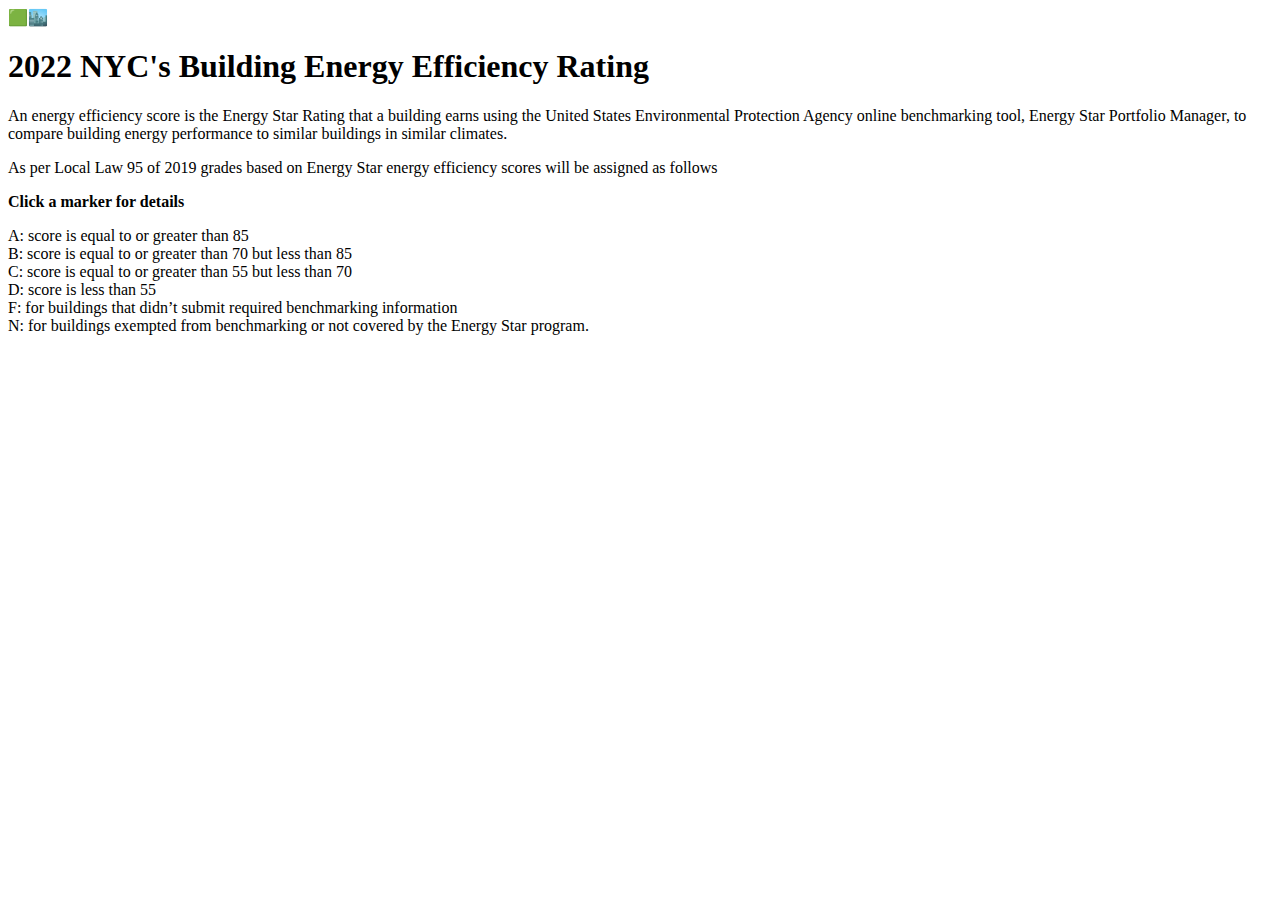
==== index.html @ 1e07378e "Update index.html" ====
<!DOCTYPE html>
<html>
<head>
    <meta charset="utf-8">
    <title>Display buildings in 3D</title>
    <meta name="viewport" content="initial-scale=1,maximum-scale=1,user-scalable=no">
    <link href="https://api.mapbox.com/mapbox-gl-js/v3.2.0/mapbox-gl.css" rel="stylesheet">
    <link href="styles.css" rel="stylesheet">
    
</head>

<body>
    <div id="sidebar">
        <div class="header">
            <span class="green-emoji">🟩🏙️</span>
            <h1>2022 NYC's Building Energy Efficiency Rating</h1>
        </div>
        <p>An energy efficiency score is the Energy Star Rating that a building earns using the United States Environmental Protection Agency online benchmarking tool, Energy Star Portfolio Manager, to compare building energy performance to similar buildings in similar climates. </p>
        <p>As per Local Law 95 of 2019 grades based on Energy Star energy efficiency scores will be assigned as follows</p>
        <p><strong>Click a marker for details</strong></p>
        <div class="legend">
            <div>
                <span class="legend-key" style="background-color: #08922d;"></span>
                <span>A: score is equal to or greater than 85</span>
            </div>
            <div>
                <span class="legend-key" style="background-color: #6fd884;"></span>
                <span>B: score is equal to or greater than 70 but less than 85</span>
            </div>
            <div>
                <span class="legend-key" style="background-color: #e6f4ea;"></span>
                <span>C: score is equal to or greater than 55 but less than 70</span>
            </div>
            <div>
                <span class="legend-key" style="background-color: #c3ab91;"></span>
                <span>D: score is less than 55</span>
            </div>
            <div>
                <span class="legend-key" style="background-color: #e1861d;"></span>
                <span>F: for buildings that didn’t submit required benchmarking information</span>
            </div>
            <div>
                <span class="legend-key" style="background-color: #5b5957;"></span>
                <span>N: for buildings exempted from benchmarking or not covered by the Energy Star program.</span>
            </div>
        </div>
    </div>
    <div id="map-container"></div>
    <script src="https://api.mapbox.com/mapbox-gl-js/v3.2.0/mapbox-gl.js"></script>
    <script src="rating-data.js"></script>
    <script src="scripts.js"></script>
</body>
</html>
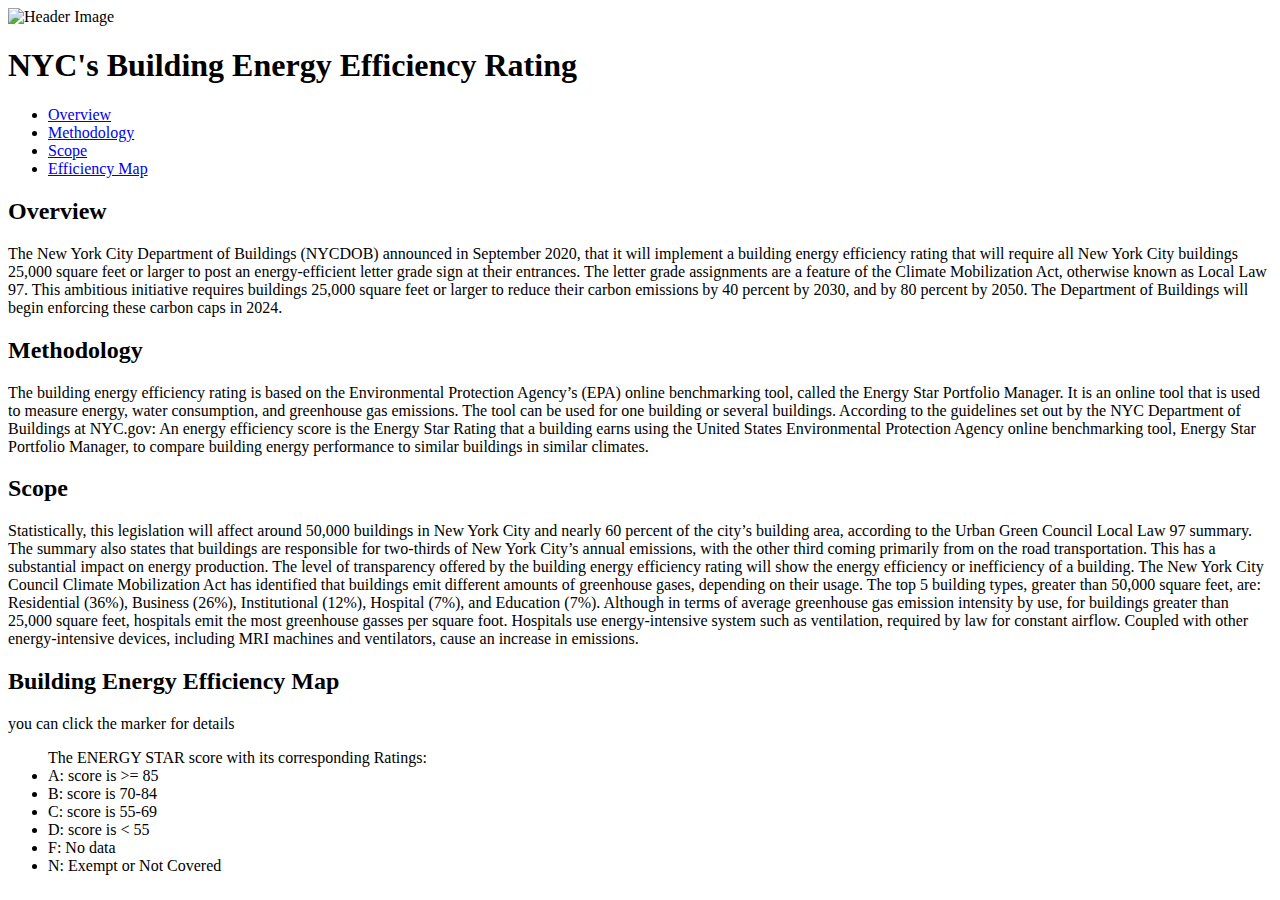
==== commit 05869f76: "Update index.html" ====
--- a/index.html
+++ b/index.html
@@ -1,54 +1,71 @@
+<!DOCTYPE html>
+<html lang="en">
 
-<!DOCTYPE html>
-<html>
 <head>
     <meta charset="utf-8">
-    <title>Display buildings in 3D</title>
-    <meta name="viewport" content="initial-scale=1,maximum-scale=1,user-scalable=no">
+    <meta name="viewport" content="width=device-width, initial-scale=1">
+    <title>NYC's Building Energy Efficiency Rating</title>
     <link href="https://api.mapbox.com/mapbox-gl-js/v3.2.0/mapbox-gl.css" rel="stylesheet">
     <link href="styles.css" rel="stylesheet">
-    
 </head>
 
 <body>
-    <div id="sidebar">
-        <div class="header">
-            <span class="green-emoji">🟩🏙️</span>
-            <h1>2022 NYC's Building Energy Efficiency Rating</h1>
-        </div>
-        <p>An energy efficiency score is the Energy Star Rating that a building earns using the United States Environmental Protection Agency online benchmarking tool, Energy Star Portfolio Manager, to compare building energy performance to similar buildings in similar climates. </p>
-        <p>As per Local Law 95 of 2019 grades based on Energy Star energy efficiency scores will be assigned as follows</p>
-        <p><strong>Click a marker for details</strong></p>
-        <div class="legend">
-            <div>
-                <span class="legend-key" style="background-color: #08922d;"></span>
-                <span>A: score is equal to or greater than 85</span>
+    <div id="fullSizeHeader">
+        <img src="images/building-efficiency-header.png" alt="Header Image">
+        <h1 class="webpage-title">NYC's Building Energy Efficiency Rating</h1>
+    </div>
+
+    <nav>
+        <div onclick="toggleMobileMenu()"></div>
+        <ul id="nav-menu">
+            <li><a href="#overview">Overview</a></li>
+            <li><a href="#methodology">Methodology</a></li>
+            <li><a href="#Scope">Scope</a></li>
+            <li><a href="#mapSection">Efficiency Map</a></li>
+        </ul>
+    </nav>
+
+    <main>
+        <section id="overview">
+            <h2>Overview</h2>
+            <p>The New York City Department of Buildings (NYCDOB) announced in September 2020, that it will implement a building energy efficiency rating that will require all New York City buildings 25,000 square feet or larger to post an energy-efficient letter grade sign at their entrances. The letter grade assignments are a feature of the Climate Mobilization Act, otherwise known as Local Law 97. This ambitious initiative requires buildings 25,000 square feet or larger to reduce their carbon emissions by 40 percent by 2030, and by 80 percent by 2050. The Department of Buildings will begin enforcing these carbon caps in 2024.</p>
+        </section>
+        <section id="methodology">
+            <h2>Methodology</h2>
+            <p>The building energy efficiency rating is based on the Environmental Protection Agency’s (EPA) online benchmarking tool, called the Energy Star Portfolio Manager. It is an online tool that is used to measure energy, water consumption, and greenhouse gas emissions. The tool can be used for one building or several buildings. 
+
+                According to the guidelines set out by the NYC Department of Buildings at NYC.gov:
+                
+                An energy efficiency score is the Energy Star Rating that a building earns using the United States Environmental Protection Agency online benchmarking tool, Energy Star Portfolio Manager, to compare building energy performance to similar buildings in similar climates. </p>
+        </section>
+        <section id="Scope">
+            <h2>Scope</h2>
+            <p>Statistically, this legislation will affect around 50,000 buildings in New York City and nearly 60 percent of the city’s building area, according to the Urban Green Council Local Law 97 summary. The summary also states that buildings are responsible for two-thirds of New York City’s annual emissions, with the other third coming primarily from on the road transportation. This has a substantial impact on energy production. 
+
+                The level of transparency offered by the building energy efficiency rating will show the energy efficiency or inefficiency of a building. The New York City Council Climate Mobilization Act has identified that buildings emit different amounts of greenhouse gases, depending on their usage. The top 5 building types, greater than 50,000 square feet, are: Residential (36%), Business (26%), Institutional (12%), Hospital (7%), and Education (7%). Although in terms of average greenhouse gas emission intensity by use, for buildings greater than 25,000 square feet, hospitals emit the most greenhouse gasses per square foot. Hospitals use energy-intensive system such as ventilation, required by law for constant airflow.  Coupled with other energy-intensive devices, including MRI machines and ventilators, cause an increase in emissions. </p>
+        </section>
+        <section id="mapSection">
+            <h2>Building Energy Efficiency Map</h2>
+            <p>you can click the marker for details</p>
+            <div id="map-container">
+                <div class="legend">
+                    <ul class="legend-list">
+                        <div>The ENERGY STAR score with its corresponding Ratings: </div>
+                        <li><span class="legend-key" style="background-color: #238b45;"></span>A: score is >= 85</li>
+                        <li><span class="legend-key" style="background-color: #74c476;"></span>B: score is 70-84</li>
+                        <li><span class="legend-key" style="background-color: #bae4b3;"></span>C: score is 55-69</li>
+                        <li><span class="legend-key" style="background-color: #edf8e9;"></span>D: score is < 55</li>
+                        <li><span class="legend-key" style="background-color: #d8b365;"></span>F: No data</li>
+                        <li><span class="legend-key" style="background-color: #171716;"></span>N: Exempt or Not Covered
+                        </li>
+                    </ul>
+                </div>
             </div>
-            <div>
-                <span class="legend-key" style="background-color: #6fd884;"></span>
-                <span>B: score is equal to or greater than 70 but less than 85</span>
-            </div>
-            <div>
-                <span class="legend-key" style="background-color: #e6f4ea;"></span>
-                <span>C: score is equal to or greater than 55 but less than 70</span>
-            </div>
-            <div>
-                <span class="legend-key" style="background-color: #c3ab91;"></span>
-                <span>D: score is less than 55</span>
-            </div>
-            <div>
-                <span class="legend-key" style="background-color: #e1861d;"></span>
-                <span>F: for buildings that didn’t submit required benchmarking information</span>
-            </div>
-            <div>
-                <span class="legend-key" style="background-color: #5b5957;"></span>
-                <span>N: for buildings exempted from benchmarking or not covered by the Energy Star program.</span>
-            </div>
-        </div>
-    </div>
-    <div id="map-container"></div>
+        </section>
+    </main>
     <script src="https://api.mapbox.com/mapbox-gl-js/v3.2.0/mapbox-gl.js"></script>
     <script src="rating-data.js"></script>
     <script src="scripts.js"></script>
 </body>
+
 </html>
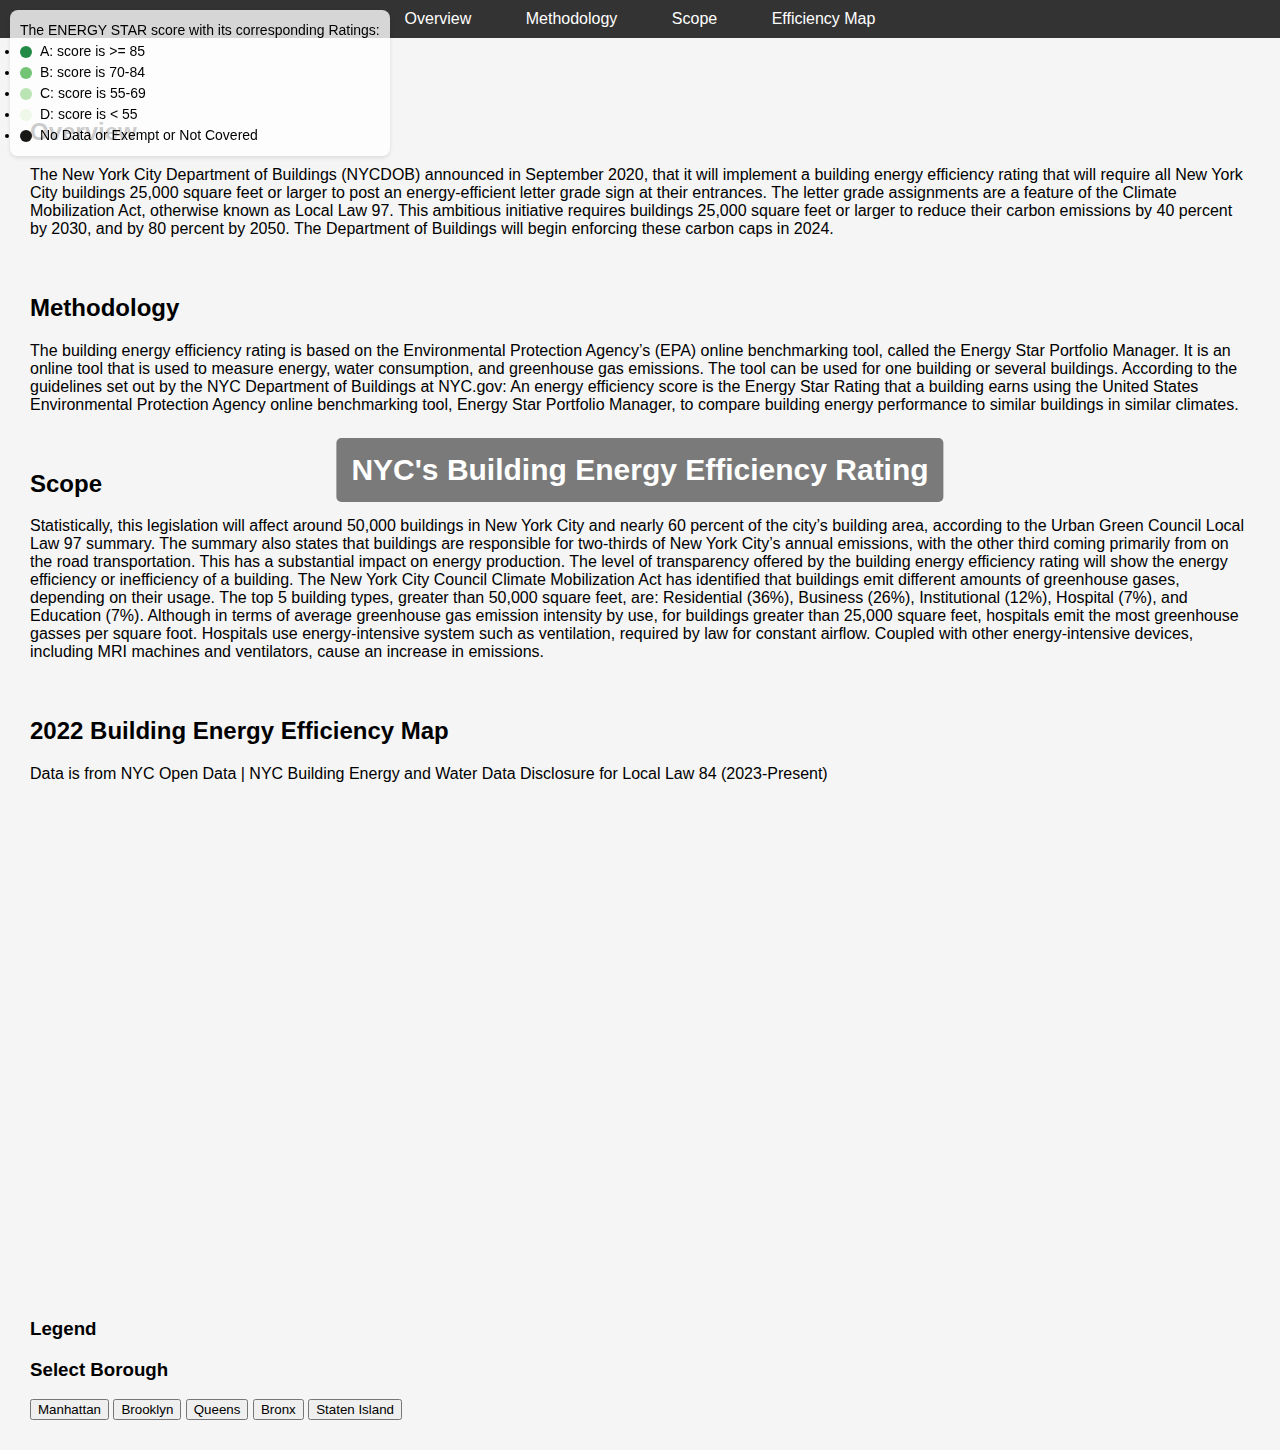
==== commit 301b7bdb: "Update index.html" ====
--- a/index.html
+++ b/index.html
@@ -28,38 +28,72 @@
     <main>
         <section id="overview">
             <h2>Overview</h2>
-            <p>The New York City Department of Buildings (NYCDOB) announced in September 2020, that it will implement a building energy efficiency rating that will require all New York City buildings 25,000 square feet or larger to post an energy-efficient letter grade sign at their entrances. The letter grade assignments are a feature of the Climate Mobilization Act, otherwise known as Local Law 97. This ambitious initiative requires buildings 25,000 square feet or larger to reduce their carbon emissions by 40 percent by 2030, and by 80 percent by 2050. The Department of Buildings will begin enforcing these carbon caps in 2024.</p>
+            <p>The New York City Department of Buildings (NYCDOB) announced in September 2020, that it will implement a
+                building energy efficiency rating that will require all New York City buildings 25,000 square feet or
+                larger to post an energy-efficient letter grade sign at their entrances. The letter grade assignments
+                are a feature of the Climate Mobilization Act, otherwise known as Local Law 97. This ambitious
+                initiative requires buildings 25,000 square feet or larger to reduce their carbon emissions by 40
+                percent by 2030, and by 80 percent by 2050. The Department of Buildings will begin enforcing these
+                carbon caps in 2024.</p>
         </section>
         <section id="methodology">
             <h2>Methodology</h2>
-            <p>The building energy efficiency rating is based on the Environmental Protection Agency’s (EPA) online benchmarking tool, called the Energy Star Portfolio Manager. It is an online tool that is used to measure energy, water consumption, and greenhouse gas emissions. The tool can be used for one building or several buildings. 
+            <p>The building energy efficiency rating is based on the Environmental Protection Agency’s (EPA) online
+                benchmarking tool, called the Energy Star Portfolio Manager. It is an online tool that is used to
+                measure energy, water consumption, and greenhouse gas emissions. The tool can be used for one building
+                or several buildings.
 
                 According to the guidelines set out by the NYC Department of Buildings at NYC.gov:
-                
-                An energy efficiency score is the Energy Star Rating that a building earns using the United States Environmental Protection Agency online benchmarking tool, Energy Star Portfolio Manager, to compare building energy performance to similar buildings in similar climates. </p>
+
+                An energy efficiency score is the Energy Star Rating that a building earns using the United States
+                Environmental Protection Agency online benchmarking tool, Energy Star Portfolio Manager, to compare
+                building energy performance to similar buildings in similar climates. </p>
         </section>
         <section id="Scope">
             <h2>Scope</h2>
-            <p>Statistically, this legislation will affect around 50,000 buildings in New York City and nearly 60 percent of the city’s building area, according to the Urban Green Council Local Law 97 summary. The summary also states that buildings are responsible for two-thirds of New York City’s annual emissions, with the other third coming primarily from on the road transportation. This has a substantial impact on energy production. 
+            <p>Statistically, this legislation will affect around 50,000 buildings in New York City and nearly 60
+                percent of the city’s building area, according to the Urban Green Council Local Law 97 summary. The
+                summary also states that buildings are responsible for two-thirds of New York City’s annual emissions,
+                with the other third coming primarily from on the road transportation. This has a substantial impact on
+                energy production.
 
-                The level of transparency offered by the building energy efficiency rating will show the energy efficiency or inefficiency of a building. The New York City Council Climate Mobilization Act has identified that buildings emit different amounts of greenhouse gases, depending on their usage. The top 5 building types, greater than 50,000 square feet, are: Residential (36%), Business (26%), Institutional (12%), Hospital (7%), and Education (7%). Although in terms of average greenhouse gas emission intensity by use, for buildings greater than 25,000 square feet, hospitals emit the most greenhouse gasses per square foot. Hospitals use energy-intensive system such as ventilation, required by law for constant airflow.  Coupled with other energy-intensive devices, including MRI machines and ventilators, cause an increase in emissions. </p>
+                The level of transparency offered by the building energy efficiency rating will show the energy
+                efficiency or inefficiency of a building. The New York City Council Climate Mobilization Act has
+                identified that buildings emit different amounts of greenhouse gases, depending on their usage. The top
+                5 building types, greater than 50,000 square feet, are: Residential (36%), Business (26%), Institutional
+                (12%), Hospital (7%), and Education (7%). Although in terms of average greenhouse gas emission intensity
+                by use, for buildings greater than 25,000 square feet, hospitals emit the most greenhouse gasses per
+                square foot. Hospitals use energy-intensive system such as ventilation, required by law for constant
+                airflow. Coupled with other energy-intensive devices, including MRI machines and ventilators, cause an
+                increase in emissions. </p>
         </section>
         <section id="mapSection">
-            <h2>Building Energy Efficiency Map</h2>
-            <p>you can click the marker for details</p>
-            <div id="map-container">
-                <div class="legend">
-                    <ul class="legend-list">
+            <h2>2022 Building Energy Efficiency Map</h2>
+            <p> Data is from NYC Open Data | NYC Building Energy and Water Data Disclosure for Local Law 84 (2023-Present) </p>
+            <div id="map-wrapper">
+                <div id="map-container"></div>
+                <div class="controls">
+                    <h3>Legend</h3>
+                    <div class="legend">
                         <div>The ENERGY STAR score with its corresponding Ratings: </div>
                         <li><span class="legend-key" style="background-color: #238b45;"></span>A: score is >= 85</li>
                         <li><span class="legend-key" style="background-color: #74c476;"></span>B: score is 70-84</li>
                         <li><span class="legend-key" style="background-color: #bae4b3;"></span>C: score is 55-69</li>
                         <li><span class="legend-key" style="background-color: #edf8e9;"></span>D: score is < 55</li>
-                        <li><span class="legend-key" style="background-color: #d8b365;"></span>F: No data</li>
-                        <li><span class="legend-key" style="background-color: #171716;"></span>N: Exempt or Not Covered
+                        <li><span class="legend-key" style="background-color: #171716;"></span>No Data or Exempt or Not Covered
                         </li>
-                    </ul>
+                    </div>
+
+                    <h3>Select Borough</h3>
+                    <div class="button-group">
+                        <button class="borough-btn" data-borough="MANHATTAN">Manhattan</button>
+                        <button class="borough-btn" data-borough="BROOKLYN">Brooklyn</button>
+                        <button class="borough-btn" data-borough="QUEENS">Queens</button>
+                        <button class="borough-btn" data-borough="BRONX">Bronx</button>
+                        <button class="borough-btn" data-borough="STATEN IS">Staten Island</button>
+                    </div>
                 </div>
+
             </div>
         </section>
     </main>
--- a/styles.css
+++ b/styles.css
@@ -0,0 +1,154 @@
+body {
+  background-color: #f5f5f5;
+  font-family: Arial, sans-serif;
+  margin: 0;
+  overflow-x: hidden;
+}
+
+#fullSizeHeader img {
+  width: 100%;
+  height: 500px;
+  object-fit: cover;
+}
+
+.webpage-title {
+  position: absolute;
+  top: 50%;
+  left: 50%;
+  transform: translate(-50%, -50%);
+  color: #fff;
+  background-color: rgba(0, 0, 0, 0.5);
+  padding: 15px;
+  border-radius: 5px;
+  white-space: nowrap;
+  font-size: 30px;
+  max-width: 100%;
+  overflow: hidden;
+  text-overflow: ellipsis;
+}
+
+header, nav {
+  background-color: #333;
+  color: #fff;
+  position: fixed;
+  top: 0;
+  width: 100%;
+  z-index: 1000;
+  padding: 10px 0;
+  text-align: center;
+}
+
+nav ul {
+  list-style-type: none;
+  margin: 0;
+  padding: 0;
+}
+
+nav ul li {
+  display: inline-block;
+  margin: 0 10px;
+}
+
+nav ul li a {
+  color: #fff;
+  text-decoration: none;
+  padding: 10px 15px;
+}
+
+nav ul li a:hover,
+nav ul li a:focus {
+  background-color: #5a5a5a;
+  border-radius: 5px;
+}
+
+main {
+  display: flex;
+  flex-wrap: wrap;
+  overflow-x: auto;
+  align-items: stretch;
+  margin-top: 50px;
+  padding: 20px;
+}
+
+section {
+  flex: 1 1 100%;
+  white-space: wrap;
+  padding: 10px;
+  box-sizing: border-box;
+  min-width: 300px;
+}
+
+#map-container {
+  position: relative;
+  /* Ensures the legend can be positioned absolutely relative to the map */
+  width: 100%;
+  height: 500px;
+  flex: 1 1 100%;
+}
+
+.legend {
+  display: flex;
+  flex-direction: column;
+  align-items: flex-start;
+  padding: 10px;
+  background-color: rgba(255, 255, 255, 0.8);
+  border-radius: 8px;
+  box-shadow: 0 2px 4px rgba(0, 0, 0, 0.1);
+  font-size: 14px;
+  line-height: 1.5;
+  position: absolute;
+  left: 10px;
+  top: 10px;
+  z-index: 1000;
+}
+
+.legend-key {
+  width: 12px;
+  height: 12px;
+  border-radius: 50%;
+  display: inline-block;
+  margin-right: 8px;
+  vertical-align: middle;
+}
+
+ul.legend-list {
+  list-style: none;
+  padding: 0;
+  margin: 0;
+}
+
+ul.legend-list li {
+  display: flex;
+  align-items: center;
+  margin-bottom: 4px;
+}
+
+.marker {
+  width: 15px;
+  height: 15px;
+  border-radius: 50%;
+  border: 1px solid #fff;
+}
+
+@media screen and (max-width: 768px) {
+
+  header,
+  nav {
+    padding: 5px 0;
+  }
+
+  nav ul {
+    display: none;
+    /* Hides the navigation on smaller screens */
+  }
+
+  .hamburger-icon {
+    display: block;
+    /* Shows the menu icon on smaller screens */
+  }
+
+  main {
+    flex-direction: column;
+    /* Stacks sections vertically on small screens */
+  }
+}
